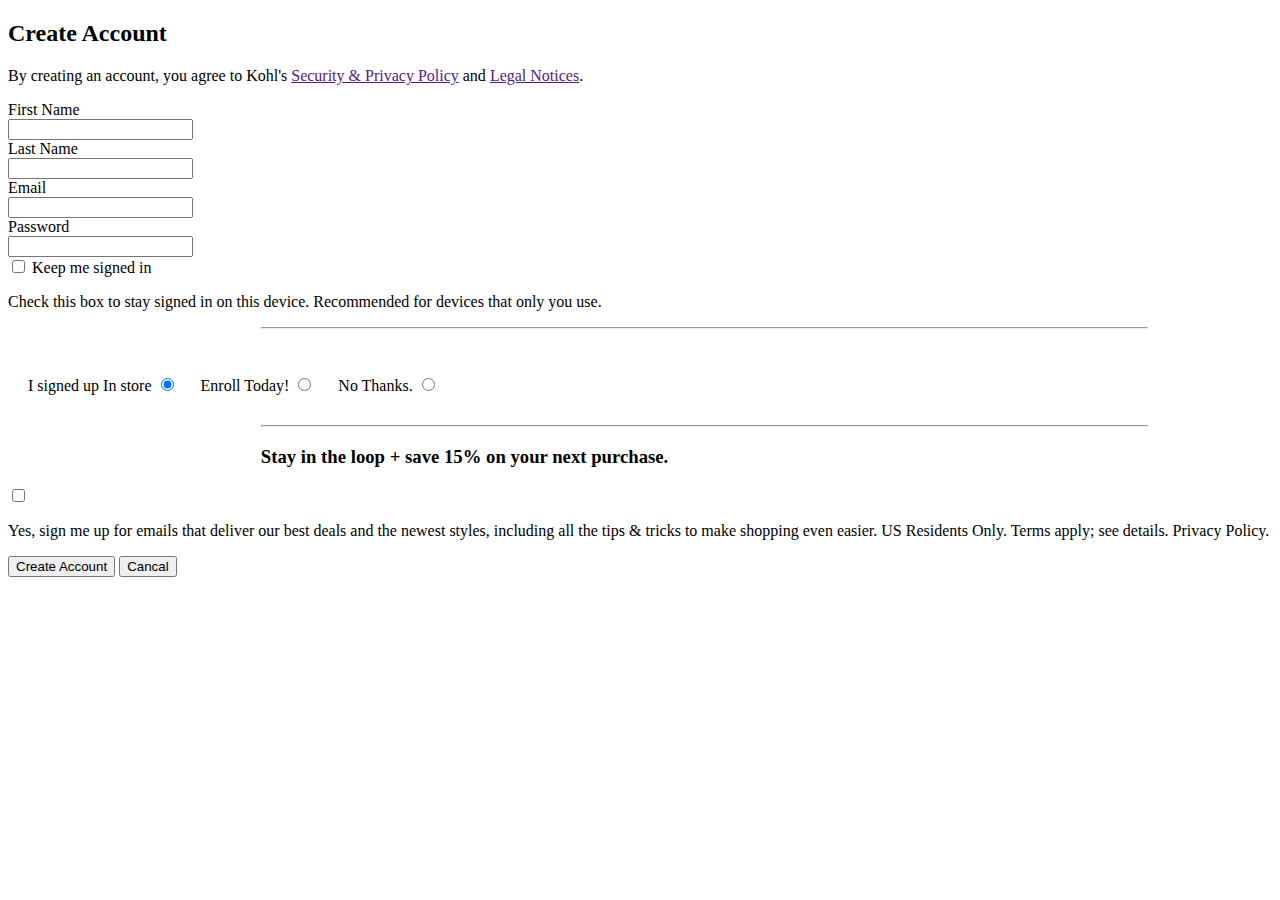
==== singin.html @ 50d4c284 "add.files" ====
<!DOCTYPE html>
<html lang="en">
<head>
    <link rel="stylesheet" href="./signin.css">
    <script src="https://kit.fontawesome.com/9ad79c0b91.js" crossorigin="anonymous"></script>
    <meta charset="UTF-8">
    <meta http-equiv="X-UA-Compatible" content="IE=edge">
    <meta name="viewport" content="width=device-width, initial-scale=1.0">
    <title> Account</title>
</head>

<body>
    <div id="main">
         <div class="title">
             <h2>Create Account</h2>
             <p>By creating an account, you agree to Kohl's <a href="">Security & Privacy Policy</a> and <a href="">Legal Notices</a>.</p>

         </div>
        <div class="sai">

            <div>
                <label for="">First Name</label>
                <br>
                <input type="text" name="" id="fname">
            </div>
            <div>
                <label for="">Last Name</label>
                <br>
                <input type="text" name="" id="lname">
            </div>
            <div>
                <label for="">Email</label>
                <br>
                <input type="text" name="" id="email">
            </div>
            <div>
                <label for="">Password</label>
                <br>
                <input type="text" name="" id="Password">
            </div>
        </div>
        
    </div>
    <div class="ch">
       <label for="">
            <input type="checkbox" name="" class="ai">
       
        
            Keep me signed in  </label>
            <p>Check this box to stay signed in on this device. Recommended for devices that only you use.</p>
    </div>
    <hr style="margin-left: 20%;width: 70%;">
    <div id="kholsre">
        <img src="https://www.kohls.com/account/media/42.0.0-693/images/loyaltyV2/kohls-rewards-horizontal.png" alt=""><i class="fa-solid fa-2xl fa-circle-question"></i>
       <div style="margin-top: 20px;" class="rd">
        <label    style="margin-left: 20px;"class="container">I signed up In store
            <input type="radio" name="radio" checked>
            <span class="check"></span>
          </label>
          <label   style="margin-left: 20px;"class="container">Enroll Today!
            <input type="radio" name="radio">
            <span class="check"></span>
          </label>
          <label  style="margin-left: 20px;"
          class="container">No Thanks.
            <input type="radio" name="radio">
            <span class="check"></span>
          </label>

       </div>
       
    </div>
  
    <hr style="margin-left: 20%; margin-top:30px;width: 70%;">
   <h3 style="margin-left:20%">Stay in the loop + save 15% on your next purchase.</h3>
    <div id="bot">

        <input type="checkbox" name="" class="ai">
   <p>Yes, sign me up for emails that deliver our best deals and the newest styles, including all the tips & tricks to make shopping even easier.

    US Residents Only. Terms apply; see details. Privacy Policy.</p>
    </div>
    
    <div class="button" >
        <button   id="submit"
        onclick="saveuser()">Create Account</button>
        <button id="cancal" onclick="back()">Cancal</button>
    </div>
</body>
<script src="./signin.js"></script>
</html>
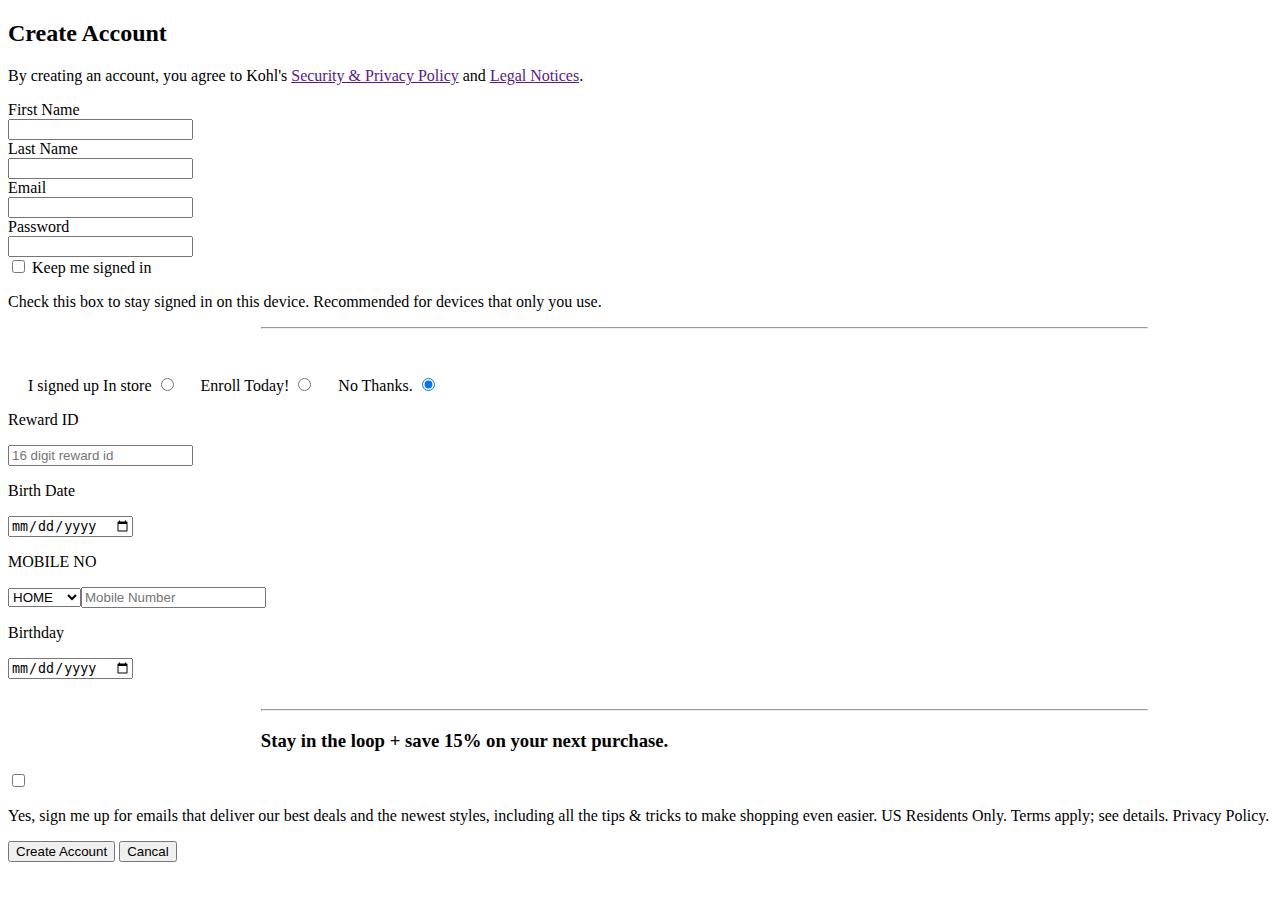
==== commit 4cb5826c: "updedt" ====
--- a/singin.html
+++ b/singin.html
@@ -54,20 +54,36 @@
         <img src="https://www.kohls.com/account/media/42.0.0-693/images/loyaltyV2/kohls-rewards-horizontal.png" alt=""><i class="fa-solid fa-2xl fa-circle-question"></i>
        <div style="margin-top: 20px;" class="rd">
         <label    style="margin-left: 20px;"class="container">I signed up In store
-            <input type="radio" name="radio" checked>
+            <input type="radio" name="radio" id="s">
             <span class="check"></span>
           </label>
           <label   style="margin-left: 20px;"class="container">Enroll Today!
-            <input type="radio" name="radio">
+            <input type="radio" name="radio" id="deen">
             <span class="check"></span>
           </label>
           <label  style="margin-left: 20px;"
           class="container">No Thanks.
-            <input type="radio" name="radio">
+            <input type="radio" name="radio" id="sai" checked>
             <span class="check"></span>
           </label>
 
        </div>
+       <div id="a" class="h">
+           <p class="hidediv">Reward ID</p>
+           <input type="number" placeholder="16 digit reward id">
+           <p class="hidediv">Birth Date
+           </p>
+           <input type="date">
+       </div>
+       <div class="h" id="b">
+           <p class="hidediv">MOBILE NO</p>
+           <select name="" id="">
+               <option value="">HOME</option>
+               <option value="">MOBILE</option>
+           </select><input type="number" name="" id="" placeholder="Mobile Number">
+       <p class="hidediv">Birthday</p>
+       <input type="date" name="" id="">
+        </div>
        
     </div>
   
@@ -75,7 +91,7 @@
    <h3 style="margin-left:20%">Stay in the loop + save 15% on your next purchase.</h3>
     <div id="bot">
 
-        <input type="checkbox" name="" class="ai">
+        <input type="checkbox" name="" class="ai" id="res">
    <p>Yes, sign me up for emails that deliver our best deals and the newest styles, including all the tips & tricks to make shopping even easier.
 
     US Residents Only. Terms apply; see details. Privacy Policy.</p>
@@ -87,5 +103,54 @@
         <button id="cancal" onclick="back()">Cancal</button>
     </div>
 </body>
-<script src="./signin.js"></script>
+<script >
+    if(JSON.parse(localStorage.getItem('usercollection'))!==null){
+    sai=JSON.parse(localStorage.getItem('usercollection'))
+}else{
+    sai=[]
+}
+
+function saveuser(){
+   
+   var username =  {
+       f :document.getElementById('fname').value,
+     l :document.getElementById('lname').value,
+     e :document.getElementById('email').value,
+     p :document.getElementById('Password').value}
+     sai.push(username)
+    
+     localStorage.setItem('usercollection', JSON.stringify(sai))
+     alert("Successful!")
+     window.open('login.html')
+}
+var x=document.getElementById('s').addEventListener('click',function(){
+       
+       if(document.getElementById('a').style.display=='block'){
+         document.getElementById('a').style.display='none'
+       }else{
+         document.getElementById('a').style.display='block'
+
+       }
+       document.getElementById('b').style.display='none'
+   })
+  
+   var x=document.getElementById('deen').addEventListener('click',function(){
+     
+     if(document.getElementById('b').style.display=='block'){
+         document.getElementById('b').style.display='none'
+       }else{
+         document.getElementById('b').style.display='block'
+
+       }
+       document.getElementById('a').style.display='none'
+   })
+   var x=document.getElementById('sai').addEventListener('click',function(){
+    
+         document.getElementById('b').style.display='none'
+    
+       document.getElementById('a').style.display='none'
+   })
+  
+
+</script>
 </html>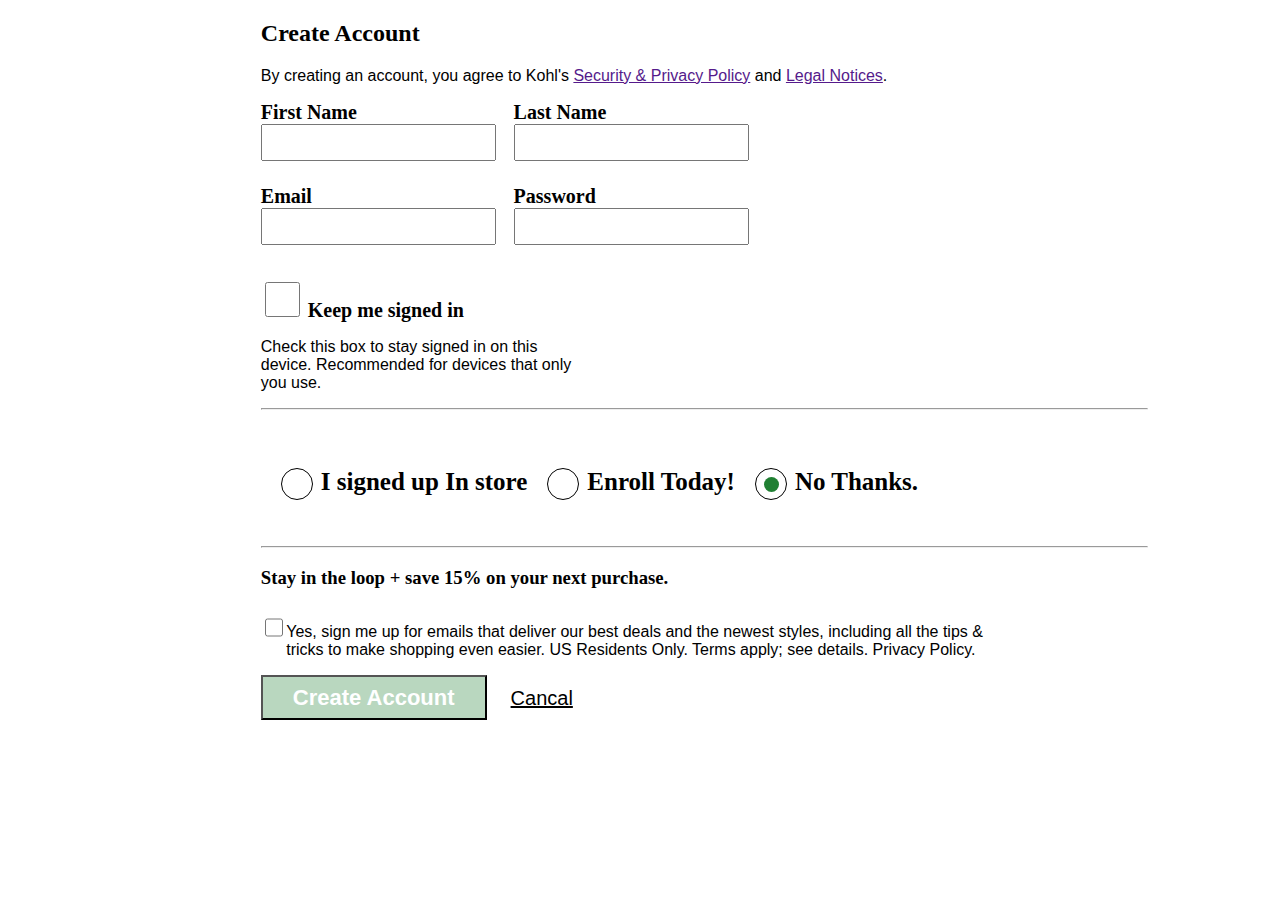
==== commit 4c7cddc2: "Merge pull request #3 from naseeb-shah/PAPPUKRS" ====
--- a/singin.html
+++ b/singin.html
@@ -7,7 +7,454 @@
     <meta http-equiv="X-UA-Compatible" content="IE=edge">
     <meta name="viewport" content="width=device-width, initial-scale=1.0">
     <title> Account</title>
+    <link rel="stylesheet" href="./css/singin.css"/>
 </head>
+<style>
+    
+    .hidediv{
+        font-weight: 700;
+      }
+         .h{
+     display: none;
+         }
+         #a{
+           margin-left: 0%;
+           width: max-content;
+           
+         }
+         #re>input{
+           margin-top: 0;
+           height: 30px;
+         }
+         .title{
+             margin-left: 20%;
+         }
+         .sai{
+             margin-left: 20%;
+             width: 40%;
+             display: grid;
+             grid-template-columns: repeat(2,1fr);
+           row-gap: 40px;
+             height: 200%;
+         }
+         #fname,#lname,#email,#Password{
+             height: 70%;
+             width: 90%;
+         
+     
+         }
+         label{
+             font-size: 20px;
+             font-weight: 700;
+         }
+         .ai{
+             height: 35px;
+             width: 35px;
+             
+         }
+         .ch{
+             width: 25%;
+             margin-top: 50px;
+             margin-left: 20%;
+         }
+         .si{
+             padding-bottom: 10px;
+         }
+         #kholsre{
+             margin-top: 20px;
+             margin-left: 20%;
+     
+         }
+       
+     .container {
+       display: block;
+       position: relative;
+       padding-left: 40px;
+       margin-bottom: 20px;
+       cursor: pointer;
+       font-size: 25px;
+     }
+     
+     /* Hide the default radio button */
+     .container input {
+       position: absolute;
+       opacity: 0;
+       cursor: pointer;
+     }
+     
+     /* custom radio button */
+     .check {
+       position: absolute;
+       top: 0;
+       left: 0;
+       height: 30px;
+       width: 30px;
+       background-color: white;
+       border-radius: 50%;
+       border: 1px solid black;
+     }
+     
+     .container:hover input ~ .check {
+       background-color:white;
+     }
+     
+     .container input:checked ~ .check {
+       background-color:white;
+     }
+     
+     .check:after {
+       content: "";
+       position: absolute;
+       display: none;
+     }
+     
+     .container input:checked ~ .check:after {
+       display: block;
+     }
+     
+     .container .check:after {
+          top: 8px;
+         left: 8px;
+         width: 15px;
+         height: 15px;
+         border-radius: 50%;
+         background:rgb(32,128,51);
+        
+     }
+     .rd{
+         display: flex;
+     }
+     #bot{
+         display: flex;
+     margin-left: 20%;
+     width: 60%;
+     height: max-content;
+     }
+     #submit{
+         padding-left: 30px;
+         padding-right: 30px;
+         font-weight: 600;
+         height: 45px;
+         width: max-content;
+         font-size: 22px;
+         background-color: rgba(32, 128, 51, 0.314);
+         color: white;
+         font: 600;
+     }
+     #submit:hover{
+         background-color: rgb(32,128,51);
+     }
+     #cancal{
+         padding-left: 20px;
+         border: none;
+         font-size: 20px;
+         background-color: white;
+       text-decoration: underline;
+     
+     }
+     .button{
+         margin-left: 20%;
+     }
+     .fa-solid{
+     color:rgba(128, 128, 128, 0.677);
+     }
+     
+     @media all and (min-width:80px) and (max-width:660px){
+       #res{
+         height: 35px;
+         width: 35px;
+       }
+       .title{
+         margin-left: 0%;
+     }
+     .sai{
+         margin: auto;
+         width: 80%;
+         display: grid;
+         grid-template-columns: repeat(1,1fr);
+       row-gap: 20px;
+         height: 200%;
+     }
+     #fname,#lname,#email,#Password{
+         height: 70%;
+         width: 80%;
+     
+     
+     }
+     label{
+         font-size: 20px;
+         font-weight: 700;
+     }
+     .ai{
+         height: 45px;
+         width: 35px;
+         
+     }
+     .ch{
+         width: 100%;
+         margin-top: 50px;
+         margin-left: 0%;
+     }
+     .si{
+         padding-bottom: 10px;
+     }
+     #kholsre{
+         margin-top: 20px;
+         margin-left: 0%;
+     
+     }
+     
+     .container {
+     display: block;
+     position: relative;
+     padding-left: 40px;
+     margin-bottom: 20px;
+     cursor: pointer;
+     font-size: 25px;
+     }
+     
+     /* Hide the default radio button */
+     .container input {
+     position: absolute;
+     opacity: 0;
+     cursor: pointer;
+     }
+     
+     /* custom radio button */
+     .check {
+     position: absolute;
+     top: 0;
+     left: 0;
+     height: 30px;
+     width: 30px;
+     background-color: white;
+     border-radius: 50%;
+     border: 1px solid black;
+     }
+     
+     .container:hover input ~ .check {
+     background-color:white;
+     }
+     
+     .container input:checked ~ .check {
+     background-color:white;
+     }
+     
+     .check:after {
+     content: "";
+     position: absolute;
+     display: none;
+     }
+     
+     .container input:checked ~ .check:after {
+     display: block;
+     }
+     
+     .container .check:after {
+     top: 8px;
+     left: 8px;
+     width: 15px;
+     height: 15px;
+     border-radius: 50%;
+     background:rgb(32,128,51);
+     
+     }
+     .rd{
+     display: block;
+     }
+     #bot{
+     display: block;
+     margin-left: 0%;
+     width: 90%;
+     height: max-content;
+     }
+     #submit{
+     padding-left: 30px;
+     padding-right: 30px;
+     font-weight: 600;
+     height: 45px;
+     width: max-content;
+     font-size: 22px;
+     background-color: rgba(32, 128, 51, 0.314);
+     color: white;
+     font: 600;
+     }
+     #submit:hover{
+     background-color: rgb(32,128,51);
+     }
+     #cancal{
+     padding-left: 20px;
+     border: none;
+     font-size: 20px;
+     background-color: white;
+     text-decoration: underline;
+     
+     }
+     .button{
+     margin-left: 0%;
+     }
+     .fa-solid{
+     color:rgba(128, 128, 128, 0.677);
+     }
+     
+       }
+       
+       
+       
+       
+       
+       
+       
+       
+          
+            #mainp{
+                
+                background-color:#F0F0F0;
+                
+            }
+
+            #containerp{
+                display: flex;
+                width:70%;
+                background-color:#F0F0F0;
+                margin-left: auto;
+                margin-right: auto;
+                padding-top: 2%;
+                margin-bottom:1%;
+            }
+
+            #social{
+                width:50%;
+                display: flex;
+                align-items: center;
+                border-right-width: 2px;
+                border-right-color: gainsboro;
+                border-right-style: solid;
+            }
+
+            #social > h4, p{
+                font-family: 'Franklin Gothic Medium', 'Arial Narrow', Arial, sans-serif;
+                margin-left: auto;
+                margin-right: auto;
+            }
+
+            #social > p{
+                font-size: 20px;
+            }
+
+            #topright{
+                width:50%;
+                display: flex;
+                align-items: center;
+                margin-left: auto;
+                margin-right: auto;
+            }
+
+            #app{
+                width:40%;
+                display: flex;
+                align-items: center;
+                
+                
+            }
+
+            #app > img{
+                float: left;
+                width:  60px;
+                height: 60px;
+                object-fit: cover;
+                margin-left: auto;
+                margin-right: auto;
+            }
+
+            #app > h4{
+                font-family: 'Franklin Gothic Medium', 'Arial Narrow', Arial, sans-serif;
+                margin-left: auto;
+                margin-right: auto;
+            }
+
+            #scantext{
+                width:50%;
+                display: block;
+                align-items: center;
+                margin-left: auto;
+                margin-right: auto;
+            }
+
+            #scantext>p{
+                font-family: 'Franklin Gothic Medium', 'Arial Narrow', Arial, sans-serif;
+                font-size: 12px;
+                margin-bottom: 5px;
+                margin-top: 0%;
+            }
+
+            #scantext>input{
+                background-color: black;
+                color: white;
+                width: 100px;
+                border-radius: 5px;
+                border-width: 0px;
+            }
+
+            #footergrid{
+                display: grid;
+                grid-template-columns: repeat(5, 1fr);
+                gap: auto;
+                width: 70%;    
+                margin-left: auto;
+                margin-right: auto;
+                border-top: 2px solid gainsboro;
+                border-bottom: 2px solid gainsboro;
+                padding-top: 1%;
+                padding-bottom: 1%;
+            }
+
+            .gridcontent{
+                width:80%;
+                margin-left:auto;
+                margin-right: auto;
+                height: max-content;
+            }
+
+            .gridcontent>h5{
+                font-family: 'Franklin Gothic Medium', 'Arial Narrow', Arial, sans-serif;
+                margin-bottom: 30px;
+            }
+
+            .gridcontent>p{
+                font-family:'Arial';
+                font-size: 12px;
+                margin-bottom: 30px;
+                
+            }
+            #disclaimer{
+                margin-top: 30px;
+                padding-bottom: 20%;
+            }
+
+            #disclaimer>p{
+                
+                text-align: center;
+                font-family:'Arial';
+                font-size: 11px;
+                margin-top: 15px;
+            }
+
+            #lastline{
+                width:max-content;
+                display: flex;
+                margin: auto;
+            }
+            #lastline>h6{
+                font-family:'Arial';
+                font-size: 11px;
+                margin-left: auto;
+                margin-right: auto;
+                justify-content: center;
+            }
+      
+
+</style>
 
 <body>
     <div id="main">
@@ -103,53 +550,53 @@
         <button id="cancal" onclick="back()">Cancal</button>
     </div>
 </body>
-<script >
-    if(JSON.parse(localStorage.getItem('usercollection'))!==null){
-    sai=JSON.parse(localStorage.getItem('usercollection'))
-}else{
-    sai=[]
-}
-
-function saveuser(){
+<script src="./js/singin.js">
+//     if(JSON.parse(localStorage.getItem('usercollection'))!==null){
+//     sai=JSON.parse(localStorage.getItem('usercollection'))
+// }else{
+//     sai=[]
+// }
+
+// function saveuser(){
    
-   var username =  {
-       f :document.getElementById('fname').value,
-     l :document.getElementById('lname').value,
-     e :document.getElementById('email').value,
-     p :document.getElementById('Password').value}
-     sai.push(username)
+//    var username =  {
+//        f :document.getElementById('fname').value,
+//      l :document.getElementById('lname').value,
+//      e :document.getElementById('email').value,
+//      p :document.getElementById('Password').value}
+//      sai.push(username)
     
-     localStorage.setItem('usercollection', JSON.stringify(sai))
-     alert("Successful!")
-     window.open('login.html')
-}
-var x=document.getElementById('s').addEventListener('click',function(){
-       
-       if(document.getElementById('a').style.display=='block'){
-         document.getElementById('a').style.display='none'
-       }else{
-         document.getElementById('a').style.display='block'
-
-       }
-       document.getElementById('b').style.display='none'
-   })
+//      localStorage.setItem('usercollection', JSON.stringify(sai))
+//      alert("Successful!")
+//      window.open('login.html')
+// }
+// var x=document.getElementById('s').addEventListener('click',function(){
+       
+//        if(document.getElementById('a').style.display=='block'){
+//          document.getElementById('a').style.display='none'
+//        }else{
+//          document.getElementById('a').style.display='block'
+
+//        }
+//        document.getElementById('b').style.display='none'
+//    })
   
-   var x=document.getElementById('deen').addEventListener('click',function(){
-     
-     if(document.getElementById('b').style.display=='block'){
-         document.getElementById('b').style.display='none'
-       }else{
-         document.getElementById('b').style.display='block'
-
-       }
-       document.getElementById('a').style.display='none'
-   })
-   var x=document.getElementById('sai').addEventListener('click',function(){
+//    var x=document.getElementById('deen').addEventListener('click',function(){
+     
+//      if(document.getElementById('b').style.display=='block'){
+//          document.getElementById('b').style.display='none'
+//        }else{
+//          document.getElementById('b').style.display='block'
+
+//        }
+//        document.getElementById('a').style.display='none'
+//    })
+//    var x=document.getElementById('sai').addEventListener('click',function(){
     
-         document.getElementById('b').style.display='none'
+//          document.getElementById('b').style.display='none'
     
-       document.getElementById('a').style.display='none'
-   })
+//        document.getElementById('a').style.display='none'
+//    })
   
 
 </script>
--- a/css/singin.css
+++ b/css/singin.css
@@ -0,0 +1,441 @@
+.hidediv{
+    font-weight: 700;
+  }
+     .h{
+ display: none;
+     }
+     #a{
+       margin-left: 0%;
+       width: max-content;
+       
+     }
+     #re>input{
+       margin-top: 0;
+       height: 30px;
+     }
+     .title{
+         margin-left: 20%;
+     }
+     .sai{
+         margin-left: 20%;
+         width: 40%;
+         display: grid;
+         grid-template-columns: repeat(2,1fr);
+       row-gap: 40px;
+         height: 200%;
+     }
+     #fname,#lname,#email,#Password{
+         height: 70%;
+         width: 90%;
+     
+ 
+     }
+     label{
+         font-size: 20px;
+         font-weight: 700;
+     }
+     .ai{
+         height: 35px;
+         width: 35px;
+         
+     }
+     .ch{
+         width: 25%;
+         margin-top: 50px;
+         margin-left: 20%;
+     }
+     .si{
+         padding-bottom: 10px;
+     }
+     #kholsre{
+         margin-top: 20px;
+         margin-left: 20%;
+ 
+     }
+   
+ .container {
+   display: block;
+   position: relative;
+   padding-left: 40px;
+   margin-bottom: 20px;
+   cursor: pointer;
+   font-size: 25px;
+ }
+ 
+ /* Hide the default radio button */
+ .container input {
+   position: absolute;
+   opacity: 0;
+   cursor: pointer;
+ }
+ 
+ /* custom radio button */
+ .check {
+   position: absolute;
+   top: 0;
+   left: 0;
+   height: 30px;
+   width: 30px;
+   background-color: white;
+   border-radius: 50%;
+   border: 1px solid black;
+ }
+ 
+ .container:hover input ~ .check {
+   background-color:white;
+ }
+ 
+ .container input:checked ~ .check {
+   background-color:white;
+ }
+ 
+ .check:after {
+   content: "";
+   position: absolute;
+   display: none;
+ }
+ 
+ .container input:checked ~ .check:after {
+   display: block;
+ }
+ 
+ .container .check:after {
+      top: 8px;
+     left: 8px;
+     width: 15px;
+     height: 15px;
+     border-radius: 50%;
+     background:rgb(32,128,51);
+    
+ }
+ .rd{
+     display: flex;
+ }
+ #bot{
+     display: flex;
+ margin-left: 20%;
+ width: 60%;
+ height: max-content;
+ }
+ #submit{
+     padding-left: 30px;
+     padding-right: 30px;
+     font-weight: 600;
+     height: 45px;
+     width: max-content;
+     font-size: 22px;
+     background-color: rgba(32, 128, 51, 0.314);
+     color: white;
+     font: 600;
+ }
+ #submit:hover{
+     background-color: rgb(32,128,51);
+ }
+ #cancal{
+     padding-left: 20px;
+     border: none;
+     font-size: 20px;
+     background-color: white;
+   text-decoration: underline;
+ 
+ }
+ .button{
+     margin-left: 20%;
+ }
+ .fa-solid{
+ color:rgba(128, 128, 128, 0.677);
+ }
+ 
+ @media all and (min-width:80px) and (max-width:660px){
+   #res{
+     height: 35px;
+     width: 35px;
+   }
+   .title{
+     margin-left: 0%;
+ }
+ .sai{
+     margin: auto;
+     width: 80%;
+     display: grid;
+     grid-template-columns: repeat(1,1fr);
+   row-gap: 20px;
+     height: 200%;
+ }
+ #fname,#lname,#email,#Password{
+     height: 70%;
+     width: 80%;
+ 
+ 
+ }
+ label{
+     font-size: 20px;
+     font-weight: 700;
+ }
+ .ai{
+     height: 45px;
+     width: 35px;
+     
+ }
+ .ch{
+     width: 100%;
+     margin-top: 50px;
+     margin-left: 0%;
+ }
+ .si{
+     padding-bottom: 10px;
+ }
+ #kholsre{
+     margin-top: 20px;
+     margin-left: 0%;
+ 
+ }
+ 
+ .container {
+ display: block;
+ position: relative;
+ padding-left: 40px;
+ margin-bottom: 20px;
+ cursor: pointer;
+ font-size: 25px;
+ }
+ 
+ /* Hide the default radio button */
+ .container input {
+ position: absolute;
+ opacity: 0;
+ cursor: pointer;
+ }
+ 
+ /* custom radio button */
+ .check {
+ position: absolute;
+ top: 0;
+ left: 0;
+ height: 30px;
+ width: 30px;
+ background-color: white;
+ border-radius: 50%;
+ border: 1px solid black;
+ }
+ 
+ .container:hover input ~ .check {
+ background-color:white;
+ }
+ 
+ .container input:checked ~ .check {
+ background-color:white;
+ }
+ 
+ .check:after {
+ content: "";
+ position: absolute;
+ display: none;
+ }
+ 
+ .container input:checked ~ .check:after {
+ display: block;
+ }
+ 
+ .container .check:after {
+ top: 8px;
+ left: 8px;
+ width: 15px;
+ height: 15px;
+ border-radius: 50%;
+ background:rgb(32,128,51);
+ 
+ }
+ .rd{
+ display: block;
+ }
+ #bot{
+ display: block;
+ margin-left: 0%;
+ width: 90%;
+ height: max-content;
+ }
+ #submit{
+ padding-left: 30px;
+ padding-right: 30px;
+ font-weight: 600;
+ height: 45px;
+ width: max-content;
+ font-size: 22px;
+ background-color: rgba(32, 128, 51, 0.314);
+ color: white;
+ font: 600;
+ }
+ #submit:hover{
+ background-color: rgb(32,128,51);
+ }
+ #cancal{
+ padding-left: 20px;
+ border: none;
+ font-size: 20px;
+ background-color: white;
+ text-decoration: underline;
+ 
+ }
+ .button{
+ margin-left: 0%;
+ }
+ .fa-solid{
+ color:rgba(128, 128, 128, 0.677);
+ }
+ 
+   }
+   
+   
+   
+   
+   
+   
+   
+   
+      
+        #mainp{
+            
+            background-color:#F0F0F0;
+            
+        }
+
+        #containerp{
+            display: flex;
+            width:70%;
+            background-color:#F0F0F0;
+            margin-left: auto;
+            margin-right: auto;
+            padding-top: 2%;
+            margin-bottom:1%;
+        }
+
+        #social{
+            width:50%;
+            display: flex;
+            align-items: center;
+            border-right-width: 2px;
+            border-right-color: gainsboro;
+            border-right-style: solid;
+        }
+
+        #social > h4, p{
+            font-family: 'Franklin Gothic Medium', 'Arial Narrow', Arial, sans-serif;
+            margin-left: auto;
+            margin-right: auto;
+        }
+
+        #social > p{
+            font-size: 20px;
+        }
+
+        #topright{
+            width:50%;
+            display: flex;
+            align-items: center;
+            margin-left: auto;
+            margin-right: auto;
+        }
+
+        #app{
+            width:40%;
+            display: flex;
+            align-items: center;
+            
+            
+        }
+
+        #app > img{
+            float: left;
+            width:  60px;
+            height: 60px;
+            object-fit: cover;
+            margin-left: auto;
+            margin-right: auto;
+        }
+
+        #app > h4{
+            font-family: 'Franklin Gothic Medium', 'Arial Narrow', Arial, sans-serif;
+            margin-left: auto;
+            margin-right: auto;
+        }
+
+        #scantext{
+            width:50%;
+            display: block;
+            align-items: center;
+            margin-left: auto;
+            margin-right: auto;
+        }
+
+        #scantext>p{
+            font-family: 'Franklin Gothic Medium', 'Arial Narrow', Arial, sans-serif;
+            font-size: 12px;
+            margin-bottom: 5px;
+            margin-top: 0%;
+        }
+
+        #scantext>input{
+            background-color: black;
+            color: white;
+            width: 100px;
+            border-radius: 5px;
+            border-width: 0px;
+        }
+
+        #footergrid{
+            display: grid;
+            grid-template-columns: repeat(5, 1fr);
+            gap: auto;
+            width: 70%;    
+            margin-left: auto;
+            margin-right: auto;
+            border-top: 2px solid gainsboro;
+            border-bottom: 2px solid gainsboro;
+            padding-top: 1%;
+            padding-bottom: 1%;
+        }
+
+        .gridcontent{
+            width:80%;
+            margin-left:auto;
+            margin-right: auto;
+            height: max-content;
+        }
+
+        .gridcontent>h5{
+            font-family: 'Franklin Gothic Medium', 'Arial Narrow', Arial, sans-serif;
+            margin-bottom: 30px;
+        }
+
+        .gridcontent>p{
+            font-family:'Arial';
+            font-size: 12px;
+            margin-bottom: 30px;
+            
+        }
+        #disclaimer{
+            margin-top: 30px;
+            padding-bottom: 20%;
+        }
+
+        #disclaimer>p{
+            
+            text-align: center;
+            font-family:'Arial';
+            font-size: 11px;
+            margin-top: 15px;
+        }
+
+        #lastline{
+            width:max-content;
+            display: flex;
+            margin: auto;
+        }
+        #lastline>h6{
+            font-family:'Arial';
+            font-size: 11px;
+            margin-left: auto;
+            margin-right: auto;
+            justify-content: center;
+        }